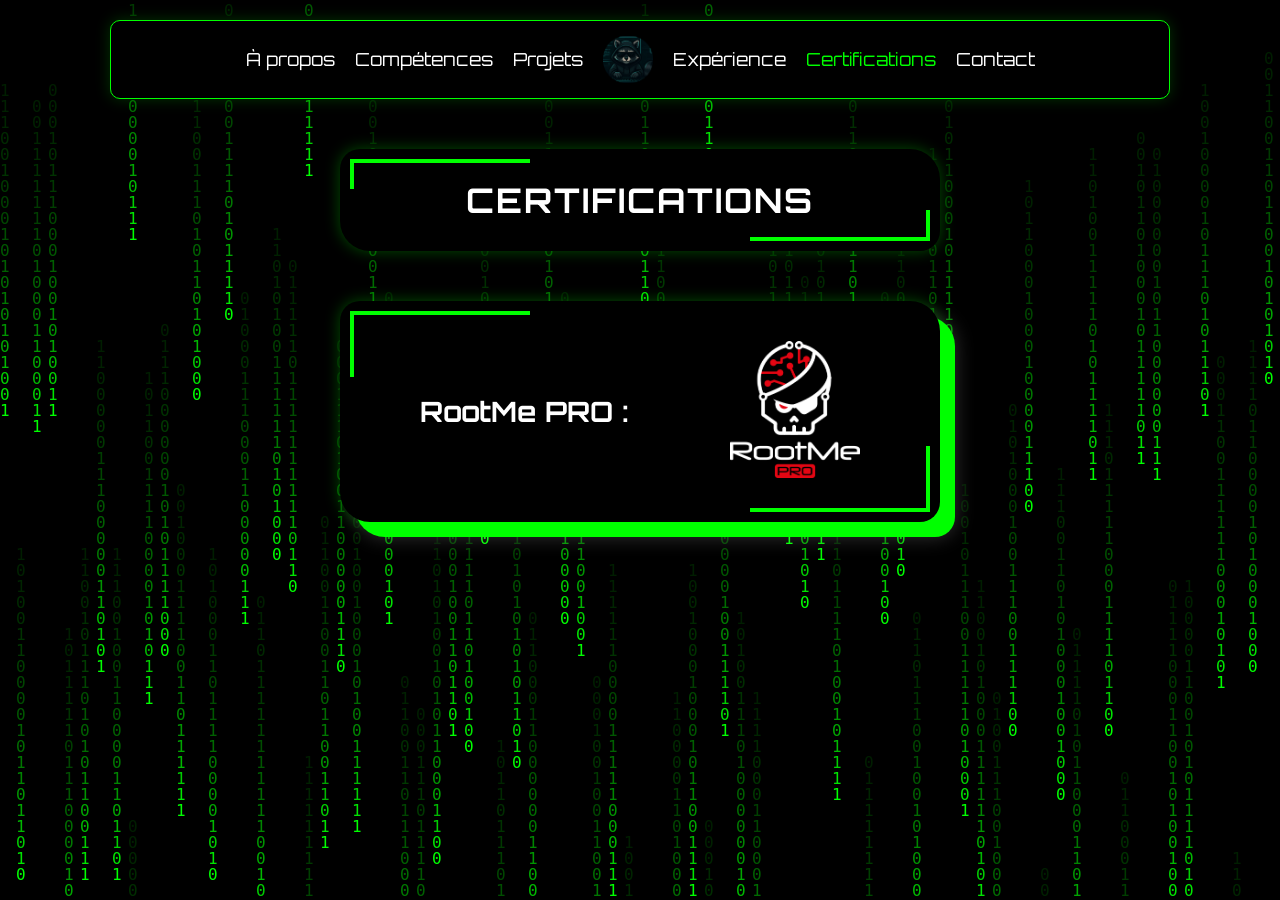
==== certifications/index.html @ 98ed6e98 "CV" ====
<!DOCTYPE html>
<html lang="fr">
<head>
    <meta charset="UTF-8">
    <meta name="viewport" content="width=device-width, initial-scale=1.0">
    <title>Portfolio / CERTIFICATIONS</title>
    <link rel="stylesheet" href="https://fonts.googleapis.com/css2?family=Orbitron:wght@400;700&display=swap">
    <link rel="stylesheet" href="style.css">
    <link rel="icon" type="image/png" href="../image/image 7.png" />
</head>

<body>
    <canvas id="matrixCanvas"></canvas>

    <div class="main-wrapper">

        <nav class="menu">
            <a href="../à propos/index.html">À propos</a>
            <a href="../compétences/index.html">Compétences</a>
            <a href="../projets/index.html">Projets</a>
            <a href="../index.html" class="menu-logo">
                <img src="../image/image 7.png" alt="Logo">
            </a>
            <a href="../expérience/index.html">Expérience</a>
            <a href="./index.html" class="color">Certifications</a>
            <a href="../contact/index.html">Contact</a>
        </nav>

        <div class="cyber-card title-card">
            <div class="corner top-left"><div class="h-line"></div><div class="v-line"></div></div>
            <div class="corner bottom-right"><div class="h-line"></div><div class="v-line"></div></div>
            <h1>CERTIFICATIONS</h1>
        </div>

        <div class="certs-container">

            <div class="stack-wrapper cert-stack">
                <div class="green-layer"></div>
                
                <div class="black-layer cert-card">
                    <div class="corner top-left"><div class="h-line"></div><div class="v-line"></div></div>
                    <div class="corner bottom-right"><div class="h-line"></div><div class="v-line"></div></div>
                    
                    <div class="cert-content">
                        <span class="cert-name">RootMe PRO :</span>
                        <a href="https://root-me.pro/profiles" target="_blank" class="cert-link">
                            <img src="../image/RMP-logo.png" alt="Logo RootMe">
                        </a>
                    </div>
                </div>
            </div>

        </div>

    </div>

    <script src="script.js"></script>
</body>
</html>
---- certifications/style.css ----
/* ========== RESET & GLOBAL ========== */
* {
    box-sizing: border-box;
}

body {
    margin: 0;
    padding: 0;
    width: 100%;
    min-height: 100vh;
    background-color: black;
    font-family: 'Orbitron', sans-serif;
    overflow-x: hidden;
    color: white;
}

#matrixCanvas {
    position: fixed;
    top: 0;
    left: 0;
    width: 100vw;
    height: 100vh;
    z-index: -1;
}

.main-wrapper {
    display: flex;
    flex-direction: column;
    align-items: center;
    padding: 20px;
    gap: 50px;
    width: 100%;
    max-width: 1200px;
    margin: 0 auto;
}

/* ========== MENU ========== */
.menu {
    width: 100%;
    max-width: 1060px;
    background: black;
    border: 1px solid #0f0;
    display: flex;
    flex-wrap: wrap;
    justify-content: center;
    align-items: center;
    padding: 15px;
    gap: 20px;
    border-radius: 10px;
    box-shadow: 0 0 15px rgba(0,255,0,0.2);
}

.menu a {
    color: #fff;
    text-decoration: none;
    font-size: 18px;
    transition: 0.3s;
}

.menu a:hover, .menu a.color {
    color: #0f0;
}

.menu-logo img {
    width: 50px;
    height: auto;
    vertical-align: middle;
}

/* ========== STYLE GÉNÉRIQUE & DÉCORATION ========== */
/* Utilisé pour le titre uniquement */
.cyber-card {
    background: black;
    position: relative;
    border-top-left-radius: 20px;
    border-bottom-right-radius: 20px;
    border-top-right-radius: 30px;
    border-bottom-left-radius: 30px;
    box-shadow: 0 0 15px rgba(0,255,0,0.3);
    display: flex;
    justify-content: center;
    align-items: center;
}

.title-card {
    width: 90%;
    max-width: 600px;
    padding: 30px;
    text-align: center;
}

.title-card h1 {
    margin: 0;
    font-size: clamp(24px, 5vw, 34px);
    letter-spacing: 2px;
}

/* Lignes décoratives */
.corner {
    position: absolute;
    width: 100%;
    height: 100%;
    pointer-events: none;
}
.top-left { top: 10px; left: 10px; }
.bottom-right { bottom: 10px; right: 10px; }

.h-line {
    width: 30%;
    height: 4px;
    background: #0f0;
    position: absolute;
}
.top-left .h-line { top: 0; left: 0; }
.bottom-right .h-line { bottom: 0; right: 0; }

.v-line {
    width: 4px;
    height: 30%;
    background: #0f0;
    position: absolute;
}
.top-left .v-line { top: 0; left: 0; }
.bottom-right .v-line { bottom: 0; right: 0; }


/* ========== SYSTÈME DE COUCHES (STACK SYSTEM) ========== */

.stack-wrapper {
    position: relative;
    display: flex;
}

/* Couche VERTE (Derrière) */
.green-layer {
    position: absolute;
    top: 15px;
    left: 15px;
    width: 100%;
    height: 100%;
    background-color: #0f0;
    z-index: 1;
    border-top-left-radius: 20px;
    border-bottom-right-radius: 20px;
    border-top-right-radius: 30px;
    border-bottom-left-radius: 30px;
    box-shadow: 0 0 20px rgba(255, 255, 255, 0.2);
    transition: all 0.3s ease; /* Ajout transition */
}

/* Couche NOIRE (Devant) */
.black-layer {
    position: relative;
    z-index: 2;
    background: black;
    width: 100%;
    height: 100%;
    border-top-left-radius: 20px;
    border-bottom-right-radius: 20px;
    border-top-right-radius: 30px;
    border-bottom-left-radius: 30px;
    box-shadow: 0 0 15px rgba(0,255,0,0.3);
    
    display: flex;
    flex-direction: column;
    justify-content: center;
    align-items: center;
    transition: box-shadow 0.3s ease; /* Ajout transition */
}

/* ========== CERTIFICATIONS SPÉCIFIQUE ========== */

.certs-container {
    width: 100%;
    display: flex;
    flex-direction: column;
    align-items: center;
    gap: 50px;
    padding-bottom: 20px;
}

/* Wrapper spécifique pour donner la taille + ANIMATION */
.cert-stack {
    width: 90%;
    max-width: 600px;
    min-height: 150px;
    
    /* Animation setup */
    transition: transform 0.3s ease;
    cursor: pointer;
}

/* L'ANIMATION : Le bloc remonte */
.cert-stack:hover {
    transform: translateY(-5px);
}

/* L'ANIMATION : L'ombre s'intensifie */
.cert-stack:hover .black-layer {
    box-shadow: 0 0 25px rgba(0,255,0,0.6);
}

/* La carte noire interne */
.cert-card {
    padding: 40px;
    width: 100%;
}

.cert-content {
    display: flex;
    justify-content: space-around;
    align-items: center;
    width: 100%;
    flex-wrap: wrap;
    gap: 20px;
    z-index: 3;
}

.cert-name {
    font-size: 28px;
    font-weight: bold;
    color: white;
}

.cert-link img {
    width: 130px;
    height: auto;
    transition: transform 0.3s;
}

.cert-link img:hover {
    transform: scale(1.1);
}

/* ========== RESPONSIVE MOBILE ========== */
@media (max-width: 768px) {
    .menu {
        flex-direction: column;
    }
    
    .cert-content {
        flex-direction: column;
        text-align: center;
    }
    
    .cert-name {
        font-size: 24px;
    }
    
    .h-line { width: 30%; }
    .v-line { height: 30%; }
}
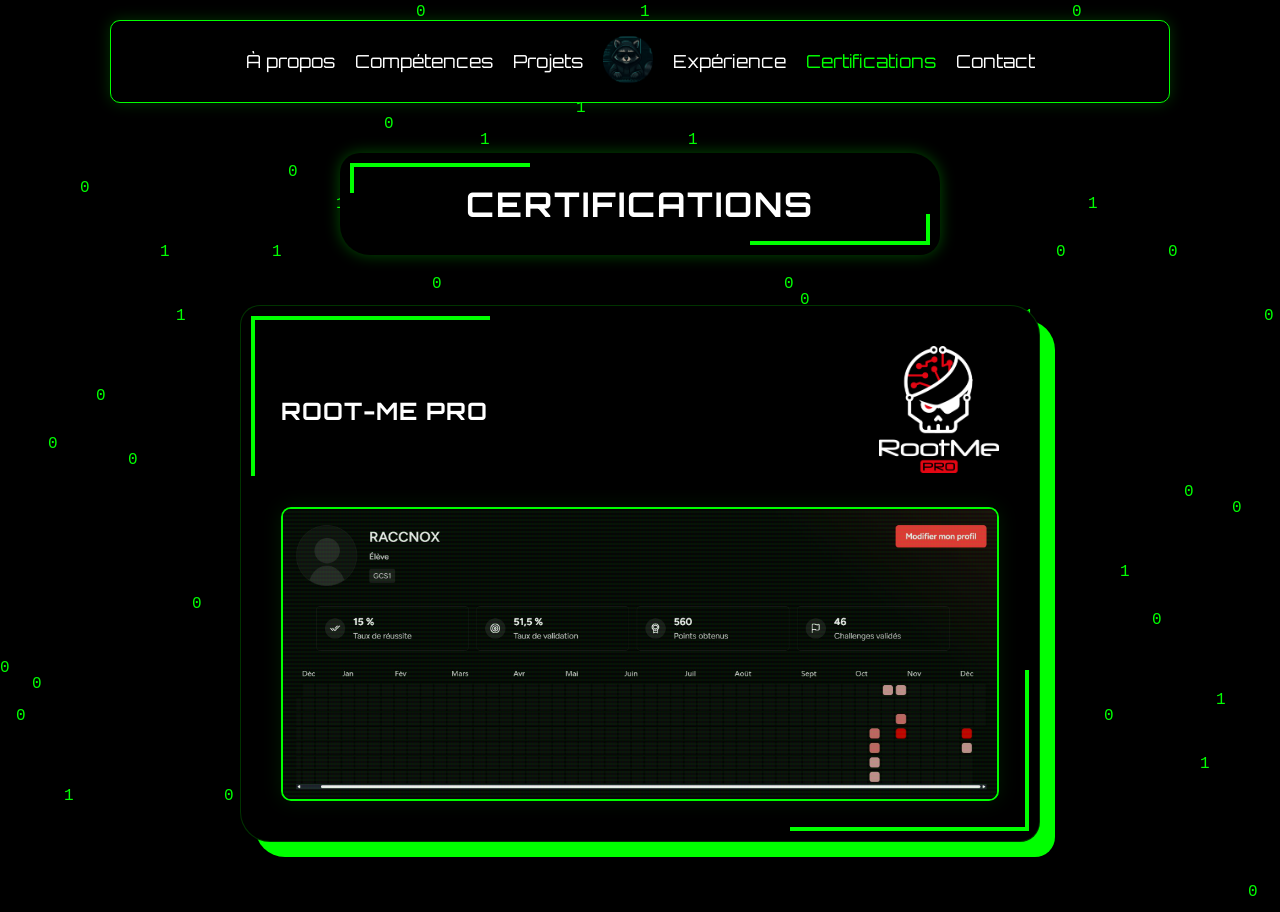
==== commit 71761c64: "Certifications" ====
--- a/certifications/index.html
+++ b/certifications/index.html
@@ -41,12 +41,16 @@
                     <div class="corner top-left"><div class="h-line"></div><div class="v-line"></div></div>
                     <div class="corner bottom-right"><div class="h-line"></div><div class="v-line"></div></div>
                     
-                    <div class="cert-content">
-                        <span class="cert-name">RootMe PRO :</span>
+                    <div class="cert-header">
+                        <span class="cert-name">ROOT-ME PRO</span>
                         <a href="https://root-me.pro/profiles" target="_blank" class="cert-link">
-                            <img src="../image/RMP-logo.png" alt="Logo RootMe">
+                            <img src="../image/RMP-logo.png" alt="Logo RootMe" class="rm-logo">
                         </a>
                     </div>
+
+                    <div class="cert-screenshot">
+                        <img src="../image/Compte-rootme.jpg" alt="Mon niveau Root-Me" class="screen-img">
+                        <div class="scanline"></div> </div>
                 </div>
             </div>
 
--- a/certifications/style.css
+++ b/certifications/style.css
@@ -1,7 +1,5 @@
 /* ========== RESET & GLOBAL ========== */
-* {
-    box-sizing: border-box;
-}
+* { box-sizing: border-box; }
 
 body {
     margin: 0;
@@ -16,10 +14,8 @@
 
 #matrixCanvas {
     position: fixed;
-    top: 0;
-    left: 0;
-    width: 100vw;
-    height: 100vh;
+    top: 0; left: 0;
+    width: 100vw; height: 100vh;
     z-index: -1;
 }
 
@@ -57,29 +53,15 @@
     transition: 0.3s;
 }
 
-.menu a:hover, .menu a.color {
-    color: #0f0;
-}
+.menu a:hover, .menu a.color { color: #0f0; }
+.menu-logo img { width: 50px; height: auto; }
 
-.menu-logo img {
-    width: 50px;
-    height: auto;
-    vertical-align: middle;
-}
-
-/* ========== STYLE GÉNÉRIQUE & DÉCORATION ========== */
-/* Utilisé pour le titre uniquement */
+/* ========== TITRE ========== */
 .cyber-card {
     background: black;
     position: relative;
-    border-top-left-radius: 20px;
-    border-bottom-right-radius: 20px;
-    border-top-right-radius: 30px;
-    border-bottom-left-radius: 30px;
+    border-radius: 20px 30px 20px 30px;
     box-shadow: 0 0 15px rgba(0,255,0,0.3);
-    display: flex;
-    justify-content: center;
-    align-items: center;
 }
 
 .title-card {
@@ -89,164 +71,106 @@
     text-align: center;
 }
 
-.title-card h1 {
-    margin: 0;
-    font-size: clamp(24px, 5vw, 34px);
-    letter-spacing: 2px;
+.title-card h1 { margin: 0; font-size: clamp(24px, 5vw, 34px); letter-spacing: 2px; }
+
+/* CORNERS */
+.corner { position: absolute; width: 100%; height: 100%; pointer-events: none; }
+.top-left { top: 10px; left: 10px; }
+.bottom-right { bottom: 10px; right: 10px; }
+.h-line { width: 30%; height: 4px; background: #0f0; position: absolute; }
+.v-line { width: 4px; height: 30%; background: #0f0; position: absolute; }
+.top-left .h-line, .top-left .v-line { top: 0; left: 0; }
+.bottom-right .h-line, .bottom-right .v-line { bottom: 0; right: 0; }
+
+/* ========== SYSTEME DE COUCHES ========== */
+.certs-container {
+    width: 100%;
+    display: flex;
+    justify-content: center;
+    padding-bottom: 50px;
 }
 
-/* Lignes décoratives */
-.corner {
-    position: absolute;
-    width: 100%;
-    height: 100%;
-    pointer-events: none;
-}
-.top-left { top: 10px; left: 10px; }
-.bottom-right { bottom: 10px; right: 10px; }
-
-.h-line {
-    width: 30%;
-    height: 4px;
-    background: #0f0;
-    position: absolute;
-}
-.top-left .h-line { top: 0; left: 0; }
-.bottom-right .h-line { bottom: 0; right: 0; }
-
-.v-line {
-    width: 4px;
-    height: 30%;
-    background: #0f0;
-    position: absolute;
-}
-.top-left .v-line { top: 0; left: 0; }
-.bottom-right .v-line { bottom: 0; right: 0; }
-
-
-/* ========== SYSTÈME DE COUCHES (STACK SYSTEM) ========== */
-
-.stack-wrapper {
+.cert-stack {
     position: relative;
-    display: flex;
+    width: 95%;
+    max-width: 800px; /* Plus large pour l'image rectangulaire */
+    transition: transform 0.3s ease;
 }
 
-/* Couche VERTE (Derrière) */
+.cert-stack:hover { transform: translateY(-10px); }
+
 .green-layer {
     position: absolute;
-    top: 15px;
-    left: 15px;
-    width: 100%;
-    height: 100%;
+    top: 15px; left: 15px;
+    width: 100%; height: 100%;
     background-color: #0f0;
     z-index: 1;
-    border-top-left-radius: 20px;
-    border-bottom-right-radius: 20px;
-    border-top-right-radius: 30px;
-    border-bottom-left-radius: 30px;
-    box-shadow: 0 0 20px rgba(255, 255, 255, 0.2);
-    transition: all 0.3s ease; /* Ajout transition */
+    border-radius: 20px 30px 20px 30px;
 }
 
-/* Couche NOIRE (Devant) */
 .black-layer {
     position: relative;
     z-index: 2;
     background: black;
     width: 100%;
-    height: 100%;
-    border-top-left-radius: 20px;
-    border-bottom-right-radius: 20px;
-    border-top-right-radius: 30px;
-    border-bottom-left-radius: 30px;
-    box-shadow: 0 0 15px rgba(0,255,0,0.3);
-    
-    display: flex;
-    flex-direction: column;
-    justify-content: center;
-    align-items: center;
-    transition: box-shadow 0.3s ease; /* Ajout transition */
+    border: 1px solid rgba(0,255,0,0.2);
+    border-radius: 20px 30px 20px 30px;
+    padding: 40px;
 }
 
-/* ========== CERTIFICATIONS SPÉCIFIQUE ========== */
-
-.certs-container {
-    width: 100%;
+/* CONTENU DE LA CARTE */
+.cert-header {
     display: flex;
-    flex-direction: column;
+    justify-content: space-between;
     align-items: center;
-    gap: 50px;
-    padding-bottom: 20px;
-}
-
-/* Wrapper spécifique pour donner la taille + ANIMATION */
-.cert-stack {
-    width: 90%;
-    max-width: 600px;
-    min-height: 150px;
-    
-    /* Animation setup */
-    transition: transform 0.3s ease;
-    cursor: pointer;
-}
-
-/* L'ANIMATION : Le bloc remonte */
-.cert-stack:hover {
-    transform: translateY(-5px);
-}
-
-/* L'ANIMATION : L'ombre s'intensifie */
-.cert-stack:hover .black-layer {
-    box-shadow: 0 0 25px rgba(0,255,0,0.6);
-}
-
-/* La carte noire interne */
-.cert-card {
-    padding: 40px;
-    width: 100%;
-}
-
-.cert-content {
-    display: flex;
-    justify-content: space-around;
-    align-items: center;
-    width: 100%;
+    margin-bottom: 30px;
     flex-wrap: wrap;
     gap: 20px;
-    z-index: 3;
 }
 
 .cert-name {
-    font-size: 28px;
+    font-size: 24px;
     font-weight: bold;
-    color: white;
+    color: rgb(255, 255, 255);
+    letter-spacing: 1px;
 }
 
-.cert-link img {
-    width: 130px;
+.rm-logo {
+    width: 120px;
     height: auto;
-    transition: transform 0.3s;
 }
 
-.cert-link img:hover {
-    transform: scale(1.1);
+/* SCREENSHOT SECTION */
+.cert-screenshot {
+    position: relative;
+    width: 100%;
+    border: 2px solid #0f0;
+    border-radius: 10px;
+    overflow: hidden;
+    box-shadow: 0 0 20px rgba(0,255,0,0.1);
 }
 
-/* ========== RESPONSIVE MOBILE ========== */
+.screen-img {
+    width: 100%;
+    height: auto;
+    display: block;
+    filter: brightness(0.9) contrast(1.1);
+}
+
+/* Effet Scanline Cyberpunk sur l'image */
+.scanline {
+    position: absolute;
+    top: 0; left: 0;
+    width: 100%; height: 100%;
+    background: linear-gradient(rgba(18, 16, 16, 0) 50%, rgba(0, 255, 0, 0.05) 50%), 
+                linear-gradient(90deg, rgba(255, 0, 0, 0.02), rgba(0, 255, 0, 0.01), rgba(0, 0, 255, 0.02));
+    background-size: 100% 4px, 3px 100%;
+    pointer-events: none;
+}
+
+/* MOBILE */
 @media (max-width: 768px) {
-    .menu {
-        flex-direction: column;
-    }
-    
-    .cert-content {
-        flex-direction: column;
-        text-align: center;
-    }
-    
-    .cert-name {
-        font-size: 24px;
-    }
-    
-    .h-line { width: 30%; }
-    .v-line { height: 30%; }
+    .menu { flex-direction: column; }
+    .cert-header { justify-content: center; text-align: center; }
+    .black-layer { padding: 20px; }
 }
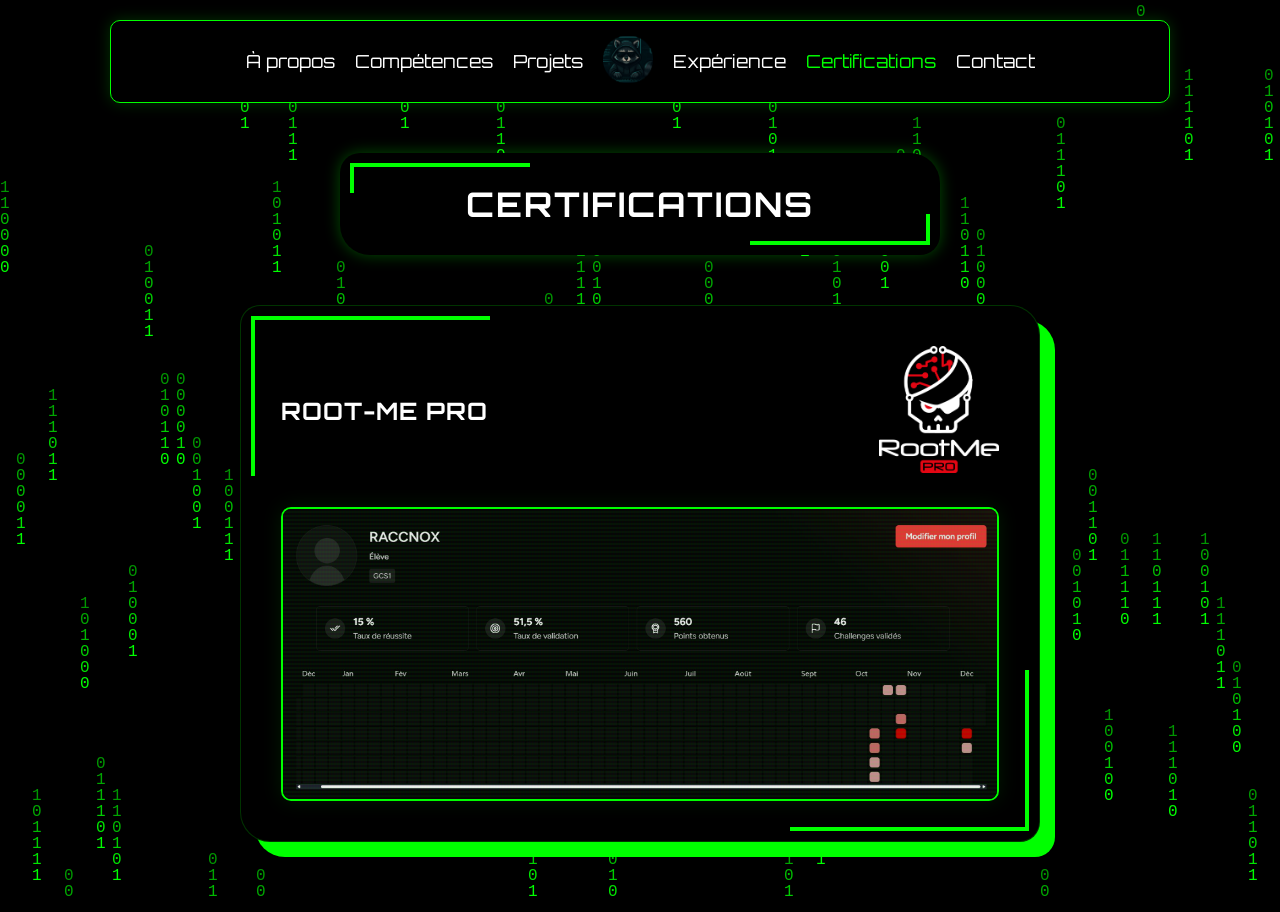
==== commit bdd5fd7c: "Certifications" ====
--- a/certifications/index.html
+++ b/certifications/index.html
@@ -3,10 +3,9 @@
 <head>
     <meta charset="UTF-8">
     <meta name="viewport" content="width=device-width, initial-scale=1.0">
-    <title>Portfolio / CERTIFICATIONS</title>
+    <title>Portfolio / COMPÉTENCES</title>
     <link rel="stylesheet" href="https://fonts.googleapis.com/css2?family=Orbitron:wght@400;700&display=swap">
-    <link rel="stylesheet" href="style.css">
-    <link rel="icon" type="image/png" href="../image/image 7.png" />
+    <link rel="stylesheet" href="./style.css"> <link rel="icon" type="image/png" href="../image/image 7.png" />
 </head>
 
 <body>
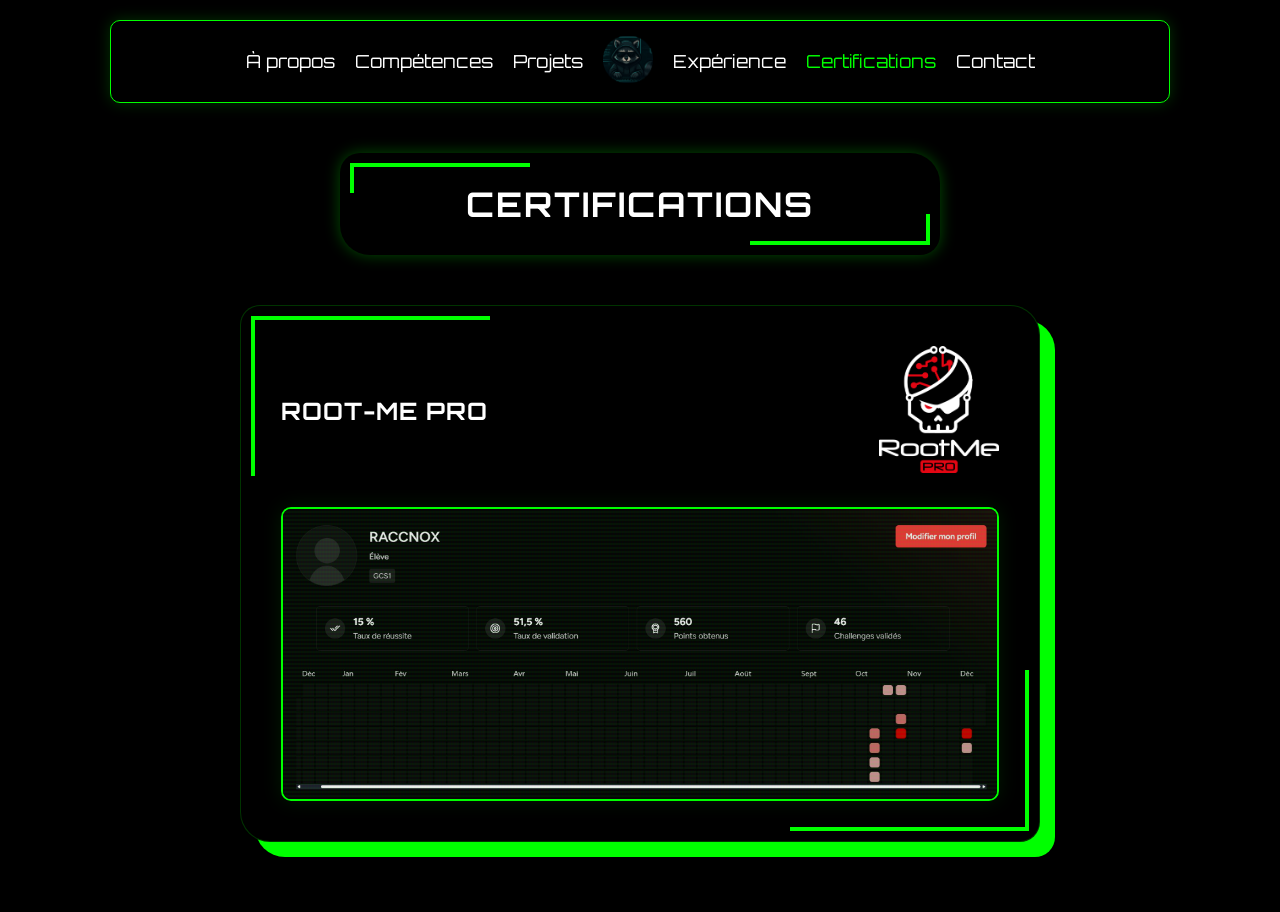
==== commit de50621c: "Certifications" ====
--- a/certifications/index.html
+++ b/certifications/index.html
@@ -3,16 +3,16 @@
 <head>
     <meta charset="UTF-8">
     <meta name="viewport" content="width=device-width, initial-scale=1.0">
-    <title>Portfolio / COMPÉTENCES</title>
+    <title>Portfolio / CERTIFICATIONS</title>
     <link rel="stylesheet" href="https://fonts.googleapis.com/css2?family=Orbitron:wght@400;700&display=swap">
-    <link rel="stylesheet" href="./style.css"> <link rel="icon" type="image/png" href="../image/image 7.png" />
+    <link rel="stylesheet" href="./style.css">
+    <link rel="icon" type="image/png" href="../image/image 7.png" />
 </head>
 
 <body>
     <canvas id="matrixCanvas"></canvas>
 
     <div class="main-wrapper">
-
         <nav class="menu">
             <a href="../à propos/index.html">À propos</a>
             <a href="../compétences/index.html">Compétences</a>
@@ -32,10 +32,8 @@
         </div>
 
         <div class="certs-container">
-
             <div class="stack-wrapper cert-stack">
                 <div class="green-layer"></div>
-                
                 <div class="black-layer cert-card">
                     <div class="corner top-left"><div class="h-line"></div><div class="v-line"></div></div>
                     <div class="corner bottom-right"><div class="h-line"></div><div class="v-line"></div></div>
@@ -49,12 +47,11 @@
 
                     <div class="cert-screenshot">
                         <img src="../image/Compte-rootme.jpg" alt="Mon niveau Root-Me" class="screen-img">
-                        <div class="scanline"></div> </div>
+                        <div class="scanline"></div> 
+                    </div>
                 </div>
             </div>
-
         </div>
-
     </div>
 
     <script src="script.js"></script>
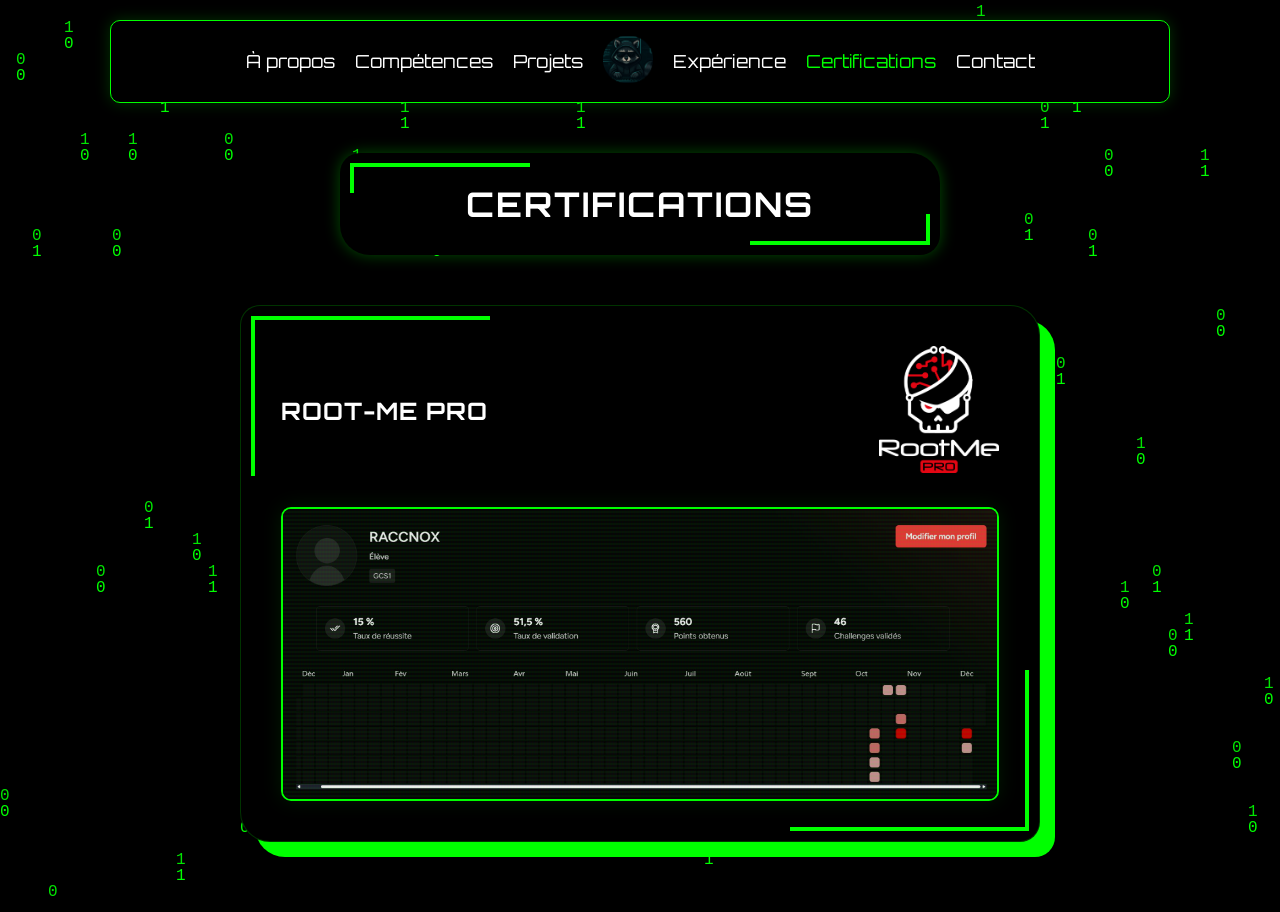
==== commit 5d39eab4: "Certifications" ====
--- a/certifications/index.html
+++ b/certifications/index.html
@@ -13,6 +13,7 @@
     <canvas id="matrixCanvas"></canvas>
 
     <div class="main-wrapper">
+        
         <nav class="menu">
             <a href="../à propos/index.html">À propos</a>
             <a href="../compétences/index.html">Compétences</a>
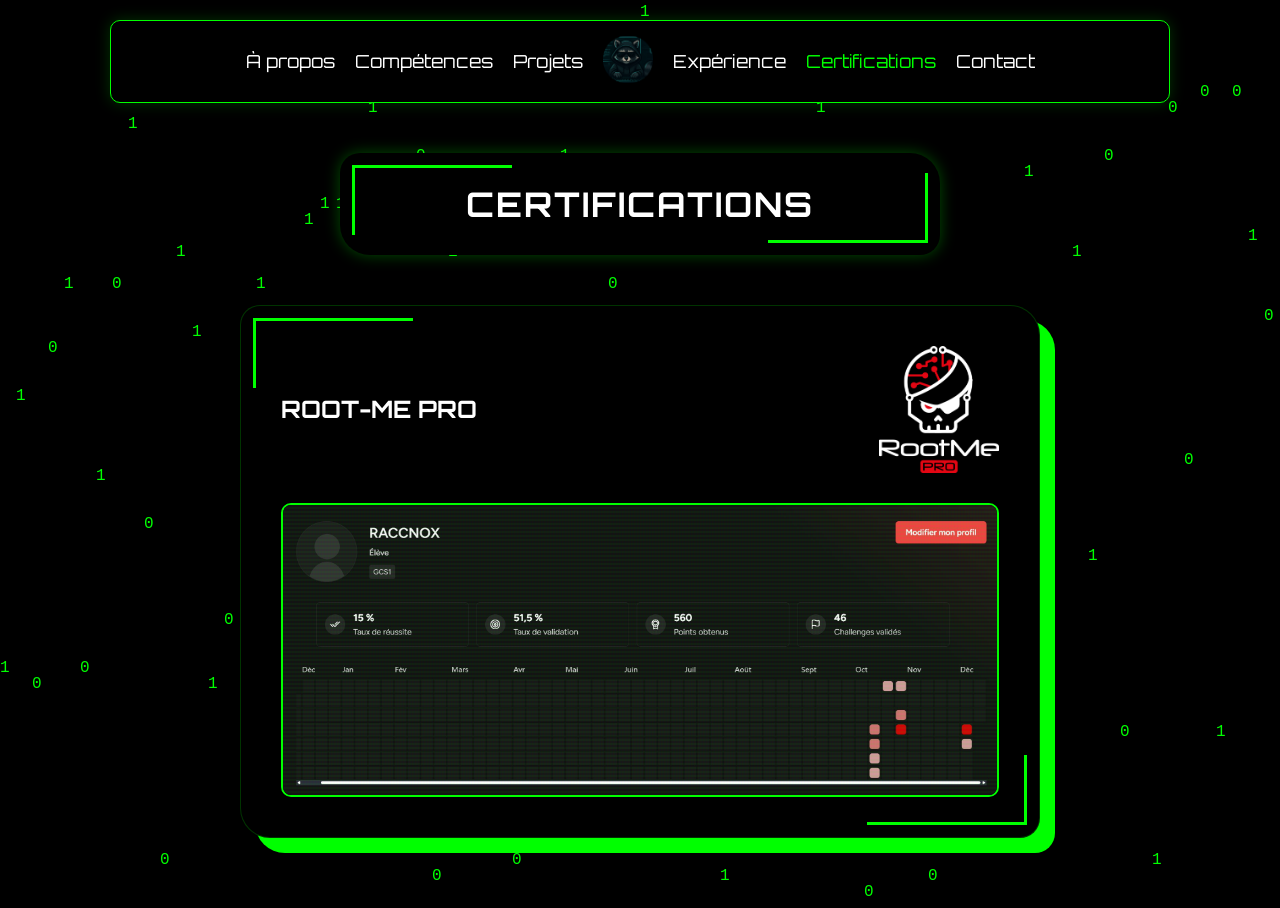
==== commit 3e3c286b: "Certifications" ====
--- a/certifications/index.html
+++ b/certifications/index.html
@@ -13,7 +13,6 @@
     <canvas id="matrixCanvas"></canvas>
 
     <div class="main-wrapper">
-        
         <nav class="menu">
             <a href="../à propos/index.html">À propos</a>
             <a href="../compétences/index.html">Compétences</a>
@@ -41,13 +40,11 @@
                     
                     <div class="cert-header">
                         <span class="cert-name">ROOT-ME PRO</span>
-                        <a href="https://root-me.pro/profiles" target="_blank" class="cert-link">
-                            <img src="../image/RMP-logo.png" alt="Logo RootMe" class="rm-logo">
-                        </a>
+                        <img src="../image/RMP-logo.png" alt="Logo RootMe" class="rm-logo">
                     </div>
 
                     <div class="cert-screenshot">
-                        <img src="../image/Compte-rootme.jpg" alt="Mon niveau Root-Me" class="screen-img">
+                        <img src="../image/Compte-rootme.jpg" alt="Mon niveau Root-Me" class="screen-img" id="myImg">
                         <div class="scanline"></div> 
                     </div>
                 </div>
@@ -55,6 +52,11 @@
         </div>
     </div>
 
+    <div id="imageModal" class="modal">
+        <span class="close-modal">&times;</span>
+        <img class="modal-content" id="imgFull">
+    </div>
+
     <script src="script.js"></script>
 </body>
 </html>
--- a/certifications/style.css
+++ b/certifications/style.css
@@ -1,176 +1,93 @@
 /* ========== RESET & GLOBAL ========== */
 * { box-sizing: border-box; }
-
 body {
-    margin: 0;
-    padding: 0;
-    width: 100%;
-    min-height: 100vh;
-    background-color: black;
-    font-family: 'Orbitron', sans-serif;
-    overflow-x: hidden;
-    color: white;
+    margin: 0; padding: 0; width: 100%; min-height: 100vh;
+    background-color: black; font-family: 'Orbitron', sans-serif;
+    overflow-x: hidden; color: white;
 }
-
-#matrixCanvas {
-    position: fixed;
-    top: 0; left: 0;
-    width: 100vw; height: 100vh;
-    z-index: -1;
-}
+#matrixCanvas { position: fixed; top: 0; left: 0; width: 100vw; height: 100vh; z-index: -1; }
 
 .main-wrapper {
-    display: flex;
-    flex-direction: column;
-    align-items: center;
-    padding: 20px;
-    gap: 50px;
-    width: 100%;
-    max-width: 1200px;
-    margin: 0 auto;
+    display: flex; flex-direction: column; align-items: center;
+    padding: 20px; gap: 50px; width: 100%; max-width: 1200px; margin: 0 auto;
 }
 
 /* ========== MENU ========== */
 .menu {
-    width: 100%;
-    max-width: 1060px;
-    background: black;
-    border: 1px solid #0f0;
-    display: flex;
-    flex-wrap: wrap;
-    justify-content: center;
-    align-items: center;
-    padding: 15px;
-    gap: 20px;
-    border-radius: 10px;
-    box-shadow: 0 0 15px rgba(0,255,0,0.2);
+    width: 100%; max-width: 1060px; background: black; border: 1px solid #0f0;
+    display: flex; flex-wrap: wrap; justify-content: center; align-items: center;
+    padding: 15px; gap: 20px; border-radius: 10px; box-shadow: 0 0 15px rgba(0,255,0,0.2);
 }
-
-.menu a {
-    color: #fff;
-    text-decoration: none;
-    font-size: 18px;
-    transition: 0.3s;
-}
-
+.menu a { color: #fff; text-decoration: none; font-size: 18px; transition: 0.3s; }
 .menu a:hover, .menu a.color { color: #0f0; }
 .menu-logo img { width: 50px; height: auto; }
 
-/* ========== TITRE ========== */
-.cyber-card {
-    background: black;
-    position: relative;
-    border-radius: 20px 30px 20px 30px;
-    box-shadow: 0 0 15px rgba(0,255,0,0.3);
-}
-
-.title-card {
-    width: 90%;
-    max-width: 600px;
-    padding: 30px;
-    text-align: center;
-}
-
+/* ========== TITRE & ANGLES (160x70, décalage 12px) ========== */
+.cyber-card { background: black; position: relative; border-radius: 20px 30px 20px 30px; box-shadow: 0 0 15px rgba(0,255,0,0.3); }
+.title-card { width: 90%; max-width: 600px; padding: 30px; text-align: center; }
 .title-card h1 { margin: 0; font-size: clamp(24px, 5vw, 34px); letter-spacing: 2px; }
 
-/* CORNERS */
-.corner { position: absolute; width: 100%; height: 100%; pointer-events: none; }
-.top-left { top: 10px; left: 10px; }
-.bottom-right { bottom: 10px; right: 10px; }
-.h-line { width: 30%; height: 4px; background: #0f0; position: absolute; }
-.v-line { width: 4px; height: 30%; background: #0f0; position: absolute; }
+.corner { position: absolute; width: 100%; height: 100%; pointer-events: none; z-index: 5; }
+.top-left { top: 12px; left: 12px; }
+.bottom-right { bottom: 12px; right: 12px; }
+
+.h-line { width: 160px; height: 3px; background: #0f0; position: absolute; }
+.v-line { width: 3px; height: 70px; background: #0f0; position: absolute; }
+
 .top-left .h-line, .top-left .v-line { top: 0; left: 0; }
 .bottom-right .h-line, .bottom-right .v-line { bottom: 0; right: 0; }
 
-/* ========== SYSTEME DE COUCHES ========== */
-.certs-container {
-    width: 100%;
-    display: flex;
-    justify-content: center;
-    padding-bottom: 50px;
-}
-
-.cert-stack {
-    position: relative;
-    width: 95%;
-    max-width: 800px; /* Plus large pour l'image rectangulaire */
-    transition: transform 0.3s ease;
-}
-
+/* ========== CERTIFICATIONS CONTENU ========== */
+.certs-container { width: 100%; display: flex; justify-content: center; padding-bottom: 50px; }
+.cert-stack { position: relative; width: 95%; max-width: 800px; transition: transform 0.3s ease; }
 .cert-stack:hover { transform: translateY(-10px); }
 
 .green-layer {
-    position: absolute;
-    top: 15px; left: 15px;
-    width: 100%; height: 100%;
-    background-color: #0f0;
-    z-index: 1;
-    border-radius: 20px 30px 20px 30px;
+    position: absolute; top: 15px; left: 15px; width: 100%; height: 100%;
+    background-color: #0f0; z-index: 1; border-radius: 20px 30px 20px 30px;
+}
+.black-layer {
+    position: relative; z-index: 2; background: black; width: 100%;
+    border: 1px solid rgba(0,255,0,0.2); border-radius: 20px 30px 20px 30px;
+    padding: 40px; overflow: hidden;
 }
 
-.black-layer {
-    position: relative;
-    z-index: 2;
-    background: black;
-    width: 100%;
-    border: 1px solid rgba(0,255,0,0.2);
-    border-radius: 20px 30px 20px 30px;
-    padding: 40px;
+.cert-header { 
+    display: flex; 
+    justify-content: space-between; 
+    align-items: center; 
+    margin-bottom: 30px; 
+    flex-wrap: nowrap; /* Empêche le retour à la ligne */
+    gap: 15px; 
+}
+.cert-name { font-size: clamp(18px, 4vw, 24px); font-weight: bold; color: white; white-space: nowrap; }
+.rm-logo { width: clamp(80px, 15vw, 120px); height: auto; }
+
+.cert-screenshot { position: relative; width: 100%; border: 2px solid #0f0; border-radius: 10px; overflow: hidden; }
+.screen-img { width: 100%; height: auto; display: block; cursor: pointer; transition: 0.3s; }
+.screen-img:hover { filter: brightness(1.2); }
+
+.scanline {
+    position: absolute; top: 0; left: 0; width: 100%; height: 100%; pointer-events: none;
+    background: linear-gradient(rgba(18, 16, 16, 0) 50%, rgba(0, 255, 0, 0.05) 50%), linear-gradient(90deg, rgba(255, 0, 0, 0.02), rgba(0, 255, 0, 0.01), rgba(0, 0, 255, 0.02));
+    background-size: 100% 4px, 3px 100%;
 }
 
-/* CONTENU DE LA CARTE */
-.cert-header {
-    display: flex;
-    justify-content: space-between;
-    align-items: center;
-    margin-bottom: 30px;
-    flex-wrap: wrap;
-    gap: 20px;
+/* ========== MODAL ZOOM ========== */
+.modal {
+    display: none; position: fixed; z-index: 9999; left: 0; top: 0; width: 100%; height: 100%;
+    background-color: rgba(0,0,0,0.9); backdrop-filter: blur(8px);
 }
+.modal-content {
+    margin: auto; display: block; width: 85%; max-width: 1100px; border: 2px solid #0f0;
+    position: absolute; top: 50%; left: 50%; transform: translate(-50%, -50%);
+    animation: zoom 0.3s ease;
+}
+@keyframes zoom { from {transform: translate(-50%, -50%) scale(0.6); opacity: 0;} to {transform: translate(-50%, -50%) scale(1); opacity: 1;} }
+.close-modal { position: absolute; top: 20px; right: 35px; color: #0f0; font-size: 50px; cursor: pointer; }
 
-.cert-name {
-    font-size: 24px;
-    font-weight: bold;
-    color: rgb(255, 255, 255);
-    letter-spacing: 1px;
-}
-
-.rm-logo {
-    width: 120px;
-    height: auto;
-}
-
-/* SCREENSHOT SECTION */
-.cert-screenshot {
-    position: relative;
-    width: 100%;
-    border: 2px solid #0f0;
-    border-radius: 10px;
-    overflow: hidden;
-    box-shadow: 0 0 20px rgba(0,255,0,0.1);
-}
-
-.screen-img {
-    width: 100%;
-    height: auto;
-    display: block;
-    filter: brightness(0.9) contrast(1.1);
-}
-
-/* Effet Scanline Cyberpunk sur l'image */
-.scanline {
-    position: absolute;
-    top: 0; left: 0;
-    width: 100%; height: 100%;
-    background: linear-gradient(rgba(18, 16, 16, 0) 50%, rgba(0, 255, 0, 0.05) 50%), 
-                linear-gradient(90deg, rgba(255, 0, 0, 0.02), rgba(0, 255, 0, 0.01), rgba(0, 0, 255, 0.02));
-    background-size: 100% 4px, 3px 100%;
-    pointer-events: none;
-}
-
-/* MOBILE */
-@media (max-width: 768px) {
-    .menu { flex-direction: column; }
-    .cert-header { justify-content: center; text-align: center; }
+/* RESPONSIVE MOBILE */
+@media (max-width: 600px) {
     .black-layer { padding: 20px; }
+    .cert-header { gap: 10px; }
 }
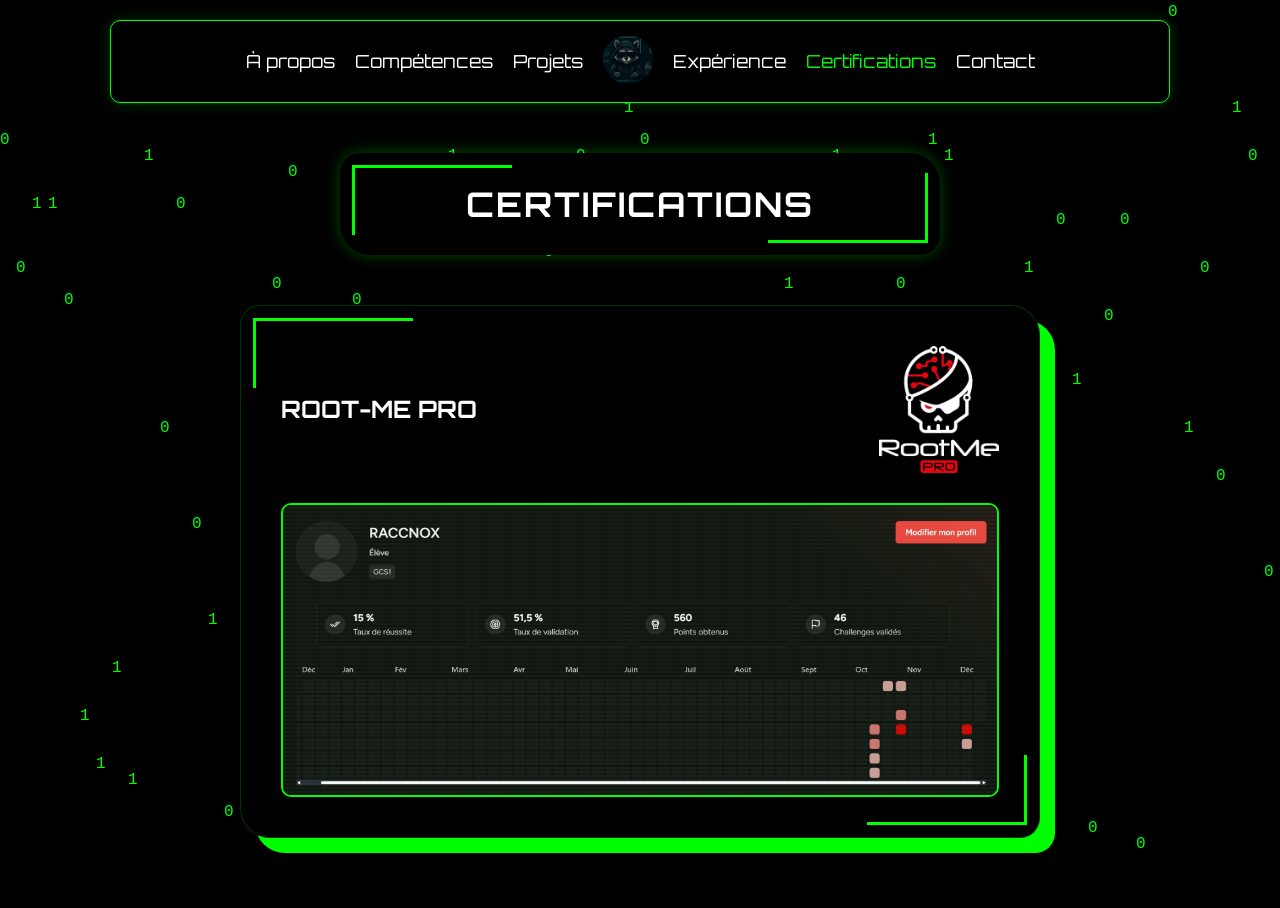
==== commit 5275864b: "Certifications" ====
--- a/certifications/index.html
+++ b/certifications/index.html
@@ -44,7 +44,7 @@
                     </div>
 
                     <div class="cert-screenshot">
-                        <img src="../image/Compte-rootme.jpg" alt="Mon niveau Root-Me" class="screen-img" id="myImg">
+                        <img src="../image/Compte-rootme.jpg" id="myImg" class="screen-img">
                         <div class="scanline"></div> 
                     </div>
                 </div>
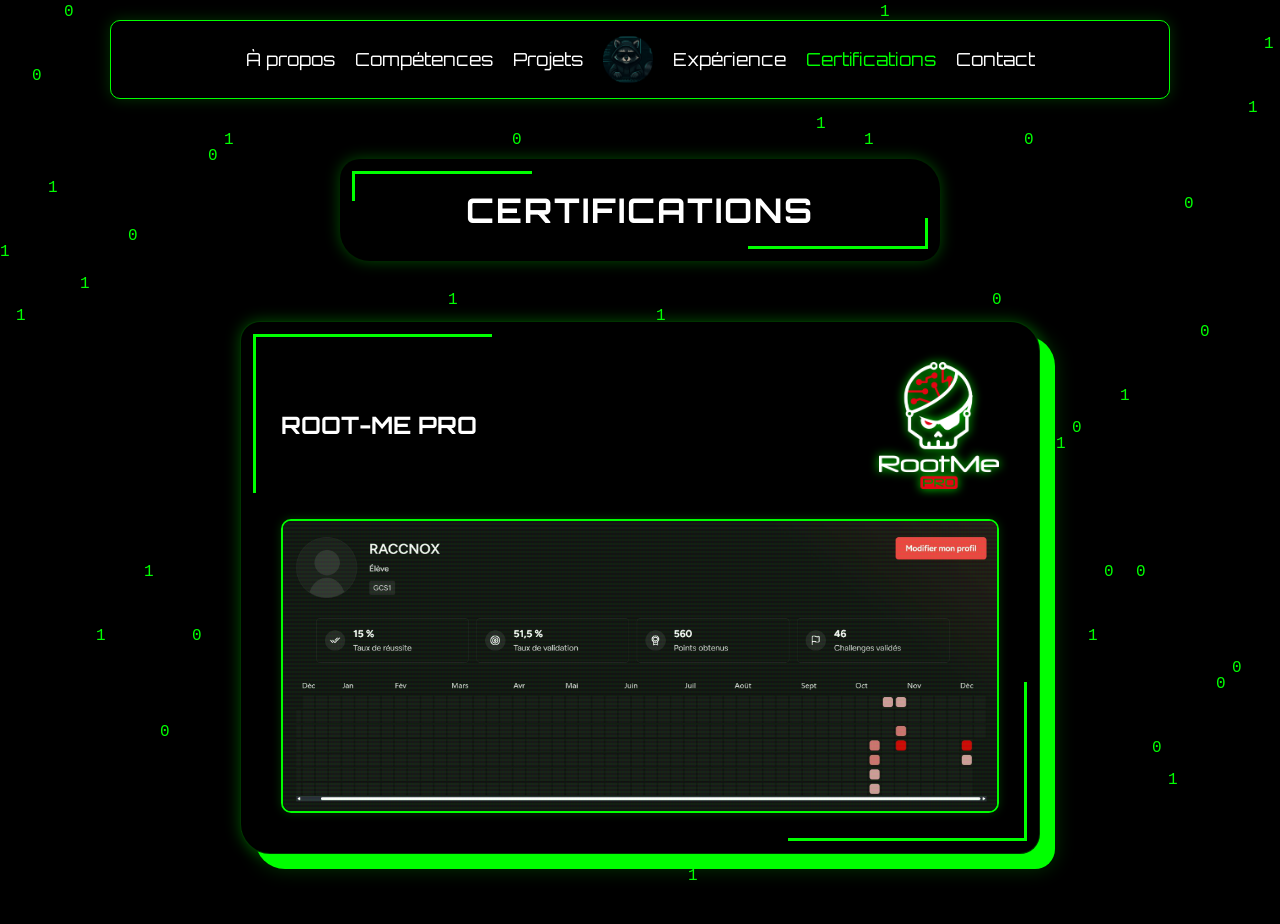
==== commit 075449f9: "..." ====
--- a/certifications/index.html
+++ b/certifications/index.html
@@ -44,7 +44,7 @@
                     </div>
 
                     <div class="cert-screenshot">
-                        <img src="../image/Compte-rootme.jpg" id="myImg" class="screen-img">
+                        <img src="../image/Compte-rootme.jpg" id="myImg" class="screen-img" alt="Certification Root-Me">
                         <div class="scanline"></div> 
                     </div>
                 </div>
--- a/certifications/style.css
+++ b/certifications/style.css
@@ -1,55 +1,156 @@
 /* ========== RESET & GLOBAL ========== */
 * { box-sizing: border-box; }
 body {
-    margin: 0; padding: 0; width: 100%; min-height: 100vh;
-    background-color: black; font-family: 'Orbitron', sans-serif;
-    overflow-x: hidden; color: white;
-}
-#matrixCanvas { position: fixed; top: 0; left: 0; width: 100vw; height: 100vh; z-index: -1; }
+    margin: 0; 
+    padding: 0; 
+    width: 100%; 
+    min-height: 100vh;
+    background-color: black; 
+    font-family: 'Orbitron', sans-serif;
+    overflow-x: hidden; 
+    color: white;
+}
+#matrixCanvas { position: fixed; 
+    top: 0; 
+    left: 0; 
+    width: 100vw; 
+    height: 100vh; 
+    z-index: -1; }
 
 .main-wrapper {
-    display: flex; flex-direction: column; align-items: center;
-    padding: 20px; gap: 50px; width: 100%; max-width: 1200px; margin: 0 auto;
-}
-
-/* ========== MENU ========== */
+    display: flex; 
+    flex-direction: column; 
+    align-items: center;
+    padding: 20px; 
+    gap: 60px; 
+    width: 100%; 
+    max-width: 1200px; 
+    margin: 0 auto;
+}
+
+/* ========== MENU (IDENTIQUE AUX AUTRES PAGES) ========== */
 .menu {
-    width: 100%; max-width: 1060px; background: black; border: 1px solid #0f0;
-    display: flex; flex-wrap: wrap; justify-content: center; align-items: center;
-    padding: 15px; gap: 20px; border-radius: 10px; box-shadow: 0 0 15px rgba(0,255,0,0.2);
-}
-.menu a { color: #fff; text-decoration: none; font-size: 18px; transition: 0.3s; }
-.menu a:hover, .menu a.color { color: #0f0; }
-.menu-logo img { width: 50px; height: auto; }
-
-/* ========== TITRE & ANGLES (160x70, décalage 12px) ========== */
-.cyber-card { background: black; position: relative; border-radius: 20px 30px 20px 30px; box-shadow: 0 0 15px rgba(0,255,0,0.3); }
-.title-card { width: 90%; max-width: 600px; padding: 30px; text-align: center; }
-.title-card h1 { margin: 0; font-size: clamp(24px, 5vw, 34px); letter-spacing: 2px; }
-
-.corner { position: absolute; width: 100%; height: 100%; pointer-events: none; z-index: 5; }
-.top-left { top: 12px; left: 12px; }
-.bottom-right { bottom: 12px; right: 12px; }
-
-.h-line { width: 160px; height: 3px; background: #0f0; position: absolute; }
-.v-line { width: 3px; height: 70px; background: #0f0; position: absolute; }
-
-.top-left .h-line, .top-left .v-line { top: 0; left: 0; }
-.bottom-right .h-line, .bottom-right .v-line { bottom: 0; right: 0; }
+    width: 100%; 
+    max-width: 1060px; 
+    background: black; 
+    border: 1px solid #0f0;
+    display: flex; 
+    flex-wrap: wrap; 
+    justify-content: center; 
+    align-items: center;
+    padding: 15px; 
+    gap: 20px; 
+    border-radius: 10px; 
+    box-shadow: 0 0 15px rgba(0,255,0,0.2);
+}
+.menu a { color: #fff; 
+    text-decoration: none; 
+    font-size: 18px; 
+    transition: 0.3s; }
+.menu a:hover, .menu a.color { 
+    color: #0f0; 
+}
+.menu-logo img { 
+    width: 50px; 
+    height: auto; 
+    vertical-align: middle; 
+}
+
+/* ========== TITRE & ANGLES HARMONISÉS ========== */
+.cyber-card { 
+    background: black; 
+    position: relative; 
+    border-radius: 20px 30px 20px 30px; 
+    box-shadow: 0 0 15px rgba(0,255,0,0.3); 
+}
+.title-card { 
+    width: 90%; 
+    max-width: 600px; 
+    padding: 30px; 
+    text-align: center; 
+}
+.title-card h1 { 
+    margin: 0; 
+    font-size: clamp(24px, 5vw, 34px); 
+    letter-spacing: 2px; 
+}
+
+.corner { 
+    position: absolute; 
+    width: 100%; 
+    height: 100%; 
+    pointer-events: none; 
+    z-index: 5; 
+}
+.top-left { 
+    top: 12px; 
+    left: 12px; 
+}
+.bottom-right { 
+    bottom: 12px; 
+    right: 12px; 
+}
+
+/* Utilisation de % pour la flexibilité comme sur les autres pages */
+.h-line { 
+    width: 30%; 
+    height: 3px; 
+    background: #0f0; 
+    position: absolute; 
+}
+.v-line { 
+    width: 3px; 
+    height: 30%; 
+    background: #0f0; 
+    position: absolute; 
+}
+
+.top-left .h-line, .top-left .v-line { 
+    top: 0; 
+    left: 0; 
+}
+.bottom-right .h-line, .bottom-right .v-line { 
+    bottom: 0; 
+    right: 0; 
+}
 
 /* ========== CERTIFICATIONS CONTENU ========== */
-.certs-container { width: 100%; display: flex; justify-content: center; padding-bottom: 50px; }
-.cert-stack { position: relative; width: 95%; max-width: 800px; transition: transform 0.3s ease; }
-.cert-stack:hover { transform: translateY(-10px); }
+.certs-container { 
+    width: 100%; 
+    display: flex; 
+    justify-content: center; 
+    padding-bottom: 50px; 
+}
+.cert-stack { 
+    position: relative; 
+    width: 95%; 
+    max-width: 800px; 
+    transition: transform 0.3s ease; 
+}
+.cert-stack:hover { 
+    transform: translateY(-10px); 
+}
 
 .green-layer {
-    position: absolute; top: 15px; left: 15px; width: 100%; height: 100%;
-    background-color: #0f0; z-index: 1; border-radius: 20px 30px 20px 30px;
+    position: absolute; 
+    top: 15px; 
+    left: 15px; 
+    width: 100%; 
+    height: 100%;
+    background-color: #0f0; 
+    z-index: 1; 
+    border-radius: 20px 30px 20px 30px;
+    box-shadow: 0 0 20px rgba(0, 255, 0, 0.2);
 }
 .black-layer {
-    position: relative; z-index: 2; background: black; width: 100%;
-    border: 1px solid rgba(0,255,0,0.2); border-radius: 20px 30px 20px 30px;
+    position: relative; 
+    z-index: 2; 
+    background: black; 
+    width: 100%;
+    border: 1px solid rgba(0,255,0,0.2); 
+    border-radius: 20px 30px 20px 30px;
     padding: 40px; overflow: hidden;
+    box-shadow: 0 0 15px rgba(0,255,0,0.3);
 }
 
 .cert-header { 
@@ -57,37 +158,94 @@
     justify-content: space-between; 
     align-items: center; 
     margin-bottom: 30px; 
-    flex-wrap: nowrap; /* Empêche le retour à la ligne */
     gap: 15px; 
 }
-.cert-name { font-size: clamp(18px, 4vw, 24px); font-weight: bold; color: white; white-space: nowrap; }
-.rm-logo { width: clamp(80px, 15vw, 120px); height: auto; }
-
-.cert-screenshot { position: relative; width: 100%; border: 2px solid #0f0; border-radius: 10px; overflow: hidden; }
-.screen-img { width: 100%; height: auto; display: block; cursor: pointer; transition: 0.3s; }
-.screen-img:hover { filter: brightness(1.2); }
+.cert-name { 
+    font-size: clamp(18px, 4vw, 24px); 
+    font-weight: bold; 
+    color: white; 
+}
+.rm-logo { 
+    width: clamp(80px, 15vw, 120px); 
+    height: auto; 
+    filter: drop-shadow(0 0 5px #0f0); 
+}
+
+.cert-screenshot { 
+    position: relative; 
+    width: 100%; 
+    border: 2px solid #0f0; 
+    border-radius: 10px; 
+    overflow: hidden; 
+    box-shadow: 0 0 10px rgba(0,255,0,0.2);
+}
+.screen-img { 
+    width: 100%; 
+    height: auto; 
+    display: block; 
+    cursor: pointer; 
+    transition: 0.3s; 
+}
+.screen-img:hover { 
+    filter: brightness(1.2) contrast(1.1); 
+}
 
 .scanline {
-    position: absolute; top: 0; left: 0; width: 100%; height: 100%; pointer-events: none;
+    position: absolute; 
+    top: 0; 
+    left: 0; 
+    width: 100%; 
+    height: 100%; 
+    pointer-events: none;
     background: linear-gradient(rgba(18, 16, 16, 0) 50%, rgba(0, 255, 0, 0.05) 50%), linear-gradient(90deg, rgba(255, 0, 0, 0.02), rgba(0, 255, 0, 0.01), rgba(0, 0, 255, 0.02));
     background-size: 100% 4px, 3px 100%;
 }
 
 /* ========== MODAL ZOOM ========== */
 .modal {
-    display: none; position: fixed; z-index: 9999; left: 0; top: 0; width: 100%; height: 100%;
-    background-color: rgba(0,0,0,0.9); backdrop-filter: blur(8px);
+    display: none; 
+    position: fixed; 
+    z-index: 9999; 
+    left: 0; 
+    top: 0; 
+    width: 100%; 
+    height: 100%;
+    background-color: rgba(0,0,0,0.9); 
+    backdrop-filter: blur(8px);
 }
 .modal-content {
-    margin: auto; display: block; width: 85%; max-width: 1100px; border: 2px solid #0f0;
-    position: absolute; top: 50%; left: 50%; transform: translate(-50%, -50%);
+    margin: auto; 
+    display: block; 
+    width: 85%; 
+    max-width: 1100px; 
+    border: 2px solid #0f0;
+    position: absolute; 
+    top: 50%; 
+    left: 50%; 
+    transform: translate(-50%, -50%);
     animation: zoom 0.3s ease;
 }
-@keyframes zoom { from {transform: translate(-50%, -50%) scale(0.6); opacity: 0;} to {transform: translate(-50%, -50%) scale(1); opacity: 1;} }
-.close-modal { position: absolute; top: 20px; right: 35px; color: #0f0; font-size: 50px; cursor: pointer; }
+@keyframes zoom { 
+    from {transform: translate(-50%, -50%) scale(0.6); 
+        opacity: 0;} 
+        to {transform: translate(-50%, -50%) scale(1); opacity: 1;} }
+.close-modal { 
+    position: absolute; 
+    top: 20px; 
+    right: 35px; 
+    color: #0f0; 
+    font-size: 50px; 
+    cursor: pointer; 
+}
 
 /* RESPONSIVE MOBILE */
+@media (max-width: 768px) {
+    .menu { flex-direction: column; } /* HARMONISATION MOBILE */
+    .main-wrapper { gap: 40px; }
+}
+
 @media (max-width: 600px) {
-    .black-layer { padding: 20px; }
-    .cert-header { gap: 10px; }
+    .black-layer { padding: 30px 20px; }
+    .cert-header { flex-direction: column; text-align: center; gap: 20px; }
+    .cert-name { white-space: normal; }
 }
